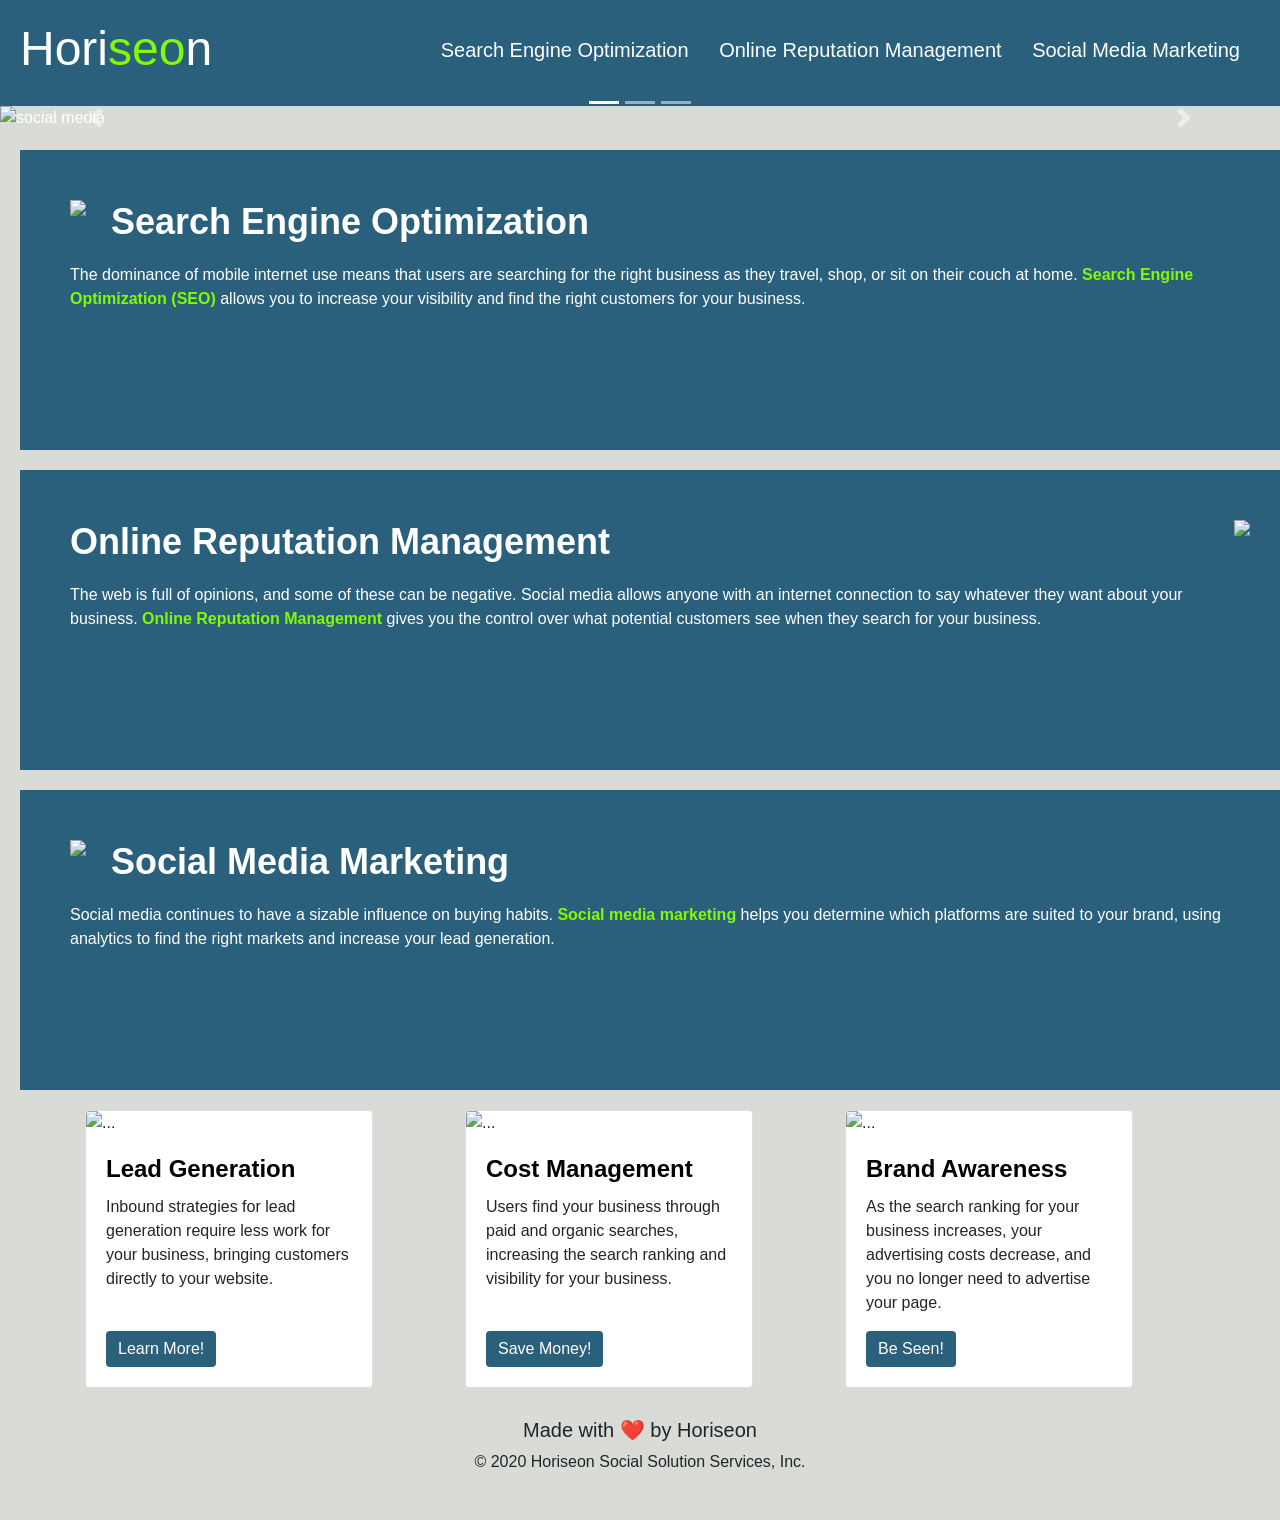
==== index.html @ b985ffcd "Homework1" ====
<!DOCTYPE html>
<html lang="en-us">

<head>
    <meta charset="UTF-8" />
    <link rel="stylesheet" href="https://stackpath.bootstrapcdn.com/bootstrap/4.4.1/css/bootstrap.min.css" integrity="sha384-Vkoo8x4CGsO3+Hhxv8T/Q5PaXtkKtu6ug5TOeNV6gBiFeWPGFN9MuhOf23Q9Ifjh" crossorigin="anonymous">  
    <script src="https://code.jquery.com/jquery-3.4.1.slim.min.js" integrity="sha384-J6qa4849blE2+poT4WnyKhv5vZF5SrPo0iEjwBvKU7imGFAV0wwj1yYfoRSJoZ+n" crossorigin="anonymous"></script>
    <script src="https://cdn.jsdelivr.net/npm/popper.js@1.16.0/dist/umd/popper.min.js" integrity="sha384-Q6E9RHvbIyZFJoft+2mJbHaEWldlvI9IOYy5n3zV9zzTtmI3UksdQRVvoxMfooAo" crossorigin="anonymous"></script>
    <script src="https://stackpath.bootstrapcdn.com/bootstrap/4.4.1/js/bootstrap.min.js" integrity="sha384-wfSDF2E50Y2D1uUdj0O3uMBJnjuUD4Ih7YwaYd1iqfktj0Uod8GCExl3Og8ifwB6" crossorigin="anonymous"></script>
    <link rel="stylesheet" href="./assets/css/style.css">

    <title>Horiseon</title>
</head>

<body>
    <!-- This is the header -->
    <div class="header">
        <h1>Hori<span class="seo">seo</span>n</h1>
        <div>
            <!-- menu bar -->
            <ul>
                <li>
                    <a href="#search-engine-optimization">Search Engine Optimization</a>
                </li>
                <li>
                    <a href="#online-reputation-management">Online Reputation Management</a>
                </li>
                <li>
                    <a href="#social-media-marketing">Social Media Marketing</a>
                </li>
            </ul>
        </div>
    </div>
    <!-- carousel -->
    <div id="carouselExampleIndicators" class="carousel slide" data-ride="carousel">
        <ol class="carousel-indicators">
          <li data-target="#carouselExampleIndicators" data-slide-to="0" class="active"></li>
          <li data-target="#carouselExampleIndicators" data-slide-to="1"></li>
          <li data-target="#carouselExampleIndicators" data-slide-to="2"></li>
        </ol>
        <div class="carousel-inner">
          <div class="carousel-item active">
            <a href="http://www.twitter.com"><img src="C:\FullStack\Week1\feb15\02-Homework\Develop\assets\images\social-media.jpg" class="d-block w-100" alt="social media"></a>
          </div>
          <div class="carousel-item">
            <a href="http://www.google.com"><img src="C:\FullStack\Week1\feb15\02-Homework\Develop\assets\images\search-engine.jpg" class="d-block w-100" alt="seo"></a>
          </div>
          <div class="carousel-item">
            <a href="http://www.reputationdefender.com"><img src="C:\FullStack\Week1\feb15\02-Homework\Develop\assets\images\online-reputation.jpg" class="d-block w-100" alt="online Reputation"></a>
          </div>
        </div>
        <a class="carousel-control-prev" href="#carouselExampleIndicators" role="button" data-slide="prev">
          <span class="carousel-control-prev-icon" aria-hidden="true"></span>
          <span class="sr-only">Previous</span>
        </a>
        <a class="carousel-control-next" href="#carouselExampleIndicators" role="button" data-slide="next">
          <span class="carousel-control-next-icon" aria-hidden="true"></span>
          <span class="sr-only">Next</span>
        </a>
      </div>
      <!-- space down carousel from content -->
      <div class="spacer"></div>
      <!-- horizontal content -->
    <div class="content">
        <div id="search-engine-optimization" class="search-engine-optimization">
            <a href="http://www.google.com"><img src="./assets/images/search-engine-optimization.jpg" class="float-left" /></a>
            <h2 class="content-header">Search Engine Optimization</h2>
            <p>
                The dominance of mobile internet use means that users are searching for the right business as they travel, shop, or sit on their couch at home. <a href="http://www.google.com" class="content-link"> Search Engine Optimization (SEO) </a> allows you to increase your visibility and find the right customers for your business.
            </p>
        </div>
        <div id="online-reputation-management" class="online-reputation-management">
            <a href="http://www.reputationdefender.com"><img src="./assets/images/online-reputation-management.jpg" class="float-right" /></a>
            <h2 class="content-header">Online Reputation Management</h2>
            <p>
                The web is full of opinions, and some of these can be negative. Social media allows anyone with an internet connection to say whatever they want about your business. <a href="http://www.reputationdefender.com" class="content-link">Online Reputation Management</a> gives you the control over what potential customers see when they search for your business.
            </p>
        </div>
        <div id="social-media-marketing" class="social-media-marketing">
            <a href="http://www.twitter.com"><img src="./assets/images/social-media-marketing.jpg" class="float-left" /></a>
            <h2 class="content-header">Social Media Marketing</h2>
            <p>
                Social media continues to have a sizable influence on buying habits. <a href="http://www.twitter.com" class="content-link">Social media marketing</a> helps you determine which platforms are suited to your brand, using analytics to find the right markets and increase your lead generation.
            </p>
        </div>
    </div>
    <!-- vertical cards -->
    <div class="container">
        <div class="row">
          <!-- lead generation card -->
          <div class="col">
            <div class="card" style="width: 18rem;">
                <img src="C:\FullStack\Week1\feb15\02-Homework\Develop\assets\images\lead-generation.png" class="card-img-top" alt="...">
                <div class="card-body">
                  <h5 class="card-title">Lead Generation</h5>
                  <p class="card-text">Inbound strategies for lead generation require less work for your business, bringing customers directly to your website.
                </p>
                  <br>
                  <a href="http://www.keap.com" class="btn btn-primary">Learn More!</a>
                </div>
              </div>
          </div>
          <!-- cost management card -->
          <div class="col">
            <div class="card" style="width: 18rem;">
                <img src="C:\FullStack\Week1\feb15\02-Homework\Develop\assets\images\cost-management.png" class="card-img-top" alt="...">
                <div class="card-body">
                  <h5 class="card-title">Cost Management</h5>
                  <p class="card-text">Users find your business through paid and organic searches, increasing the search ranking and visibility for your business.</p>
                  <br>
                  <a href="http://www.key.com" class="btn btn-primary">Save Money!</a>
                </div>
              </div>
          </div>
          <!-- brand awareness card -->
          <div class="col">
            <div class="card" style="width: 18rem;">
                <img src="C:\FullStack\Week1\feb15\02-Homework\Develop\assets\images\brand-awareness.png" class="card-img-top" alt="...">
                <div class="card-body">
                  <h5 class="card-title">Brand Awareness</h5>
                  <p class="card-text">As the search ranking for your business increases, your advertising costs decrease, and you no longer need to advertise your page.</p>
                  <a href="http://www.entrepreneur.com/amphtml/310427" class="btn btn-primary">Be Seen!</a>
                </div>
              </div>
          </div>
          <!-- bottom footer -->
    <div class="footer">
        <h2>Made with ❤️️ by Horiseon</h2>
        <p>
            &copy; 2020 Horiseon Social Solution Services, Inc.
        </p>
    </div>
</body>

</html>
---- assets/css/style.css ----
* {
    box-sizing: border-box;
    padding: 0;
    margin: 0;
}

body {
    background-color: #d9dcd6;
}

.header {
    padding: 20px;
    font-family: 'Trebuchet MS', 'Lucida Sans Unicode', 'Lucida Grande', 'Lucida Sans', Arial, sans-serif;
    background-color: #2a607c;
    color: #ffffff;
}

.header h1 {
    display: inline-block;
    font-size: 48px;
}

.header h1 .seo {
    color: #80fa06;
}

.header div {
    padding-top: 15px;
    margin-right: 20px;
    float: right;
    font-family: 'Gill Sans', 'Gill Sans MT', Calibri, 'Trebuchet MS', sans-serif;
    font-size: 20px;
}

.header div ul {
    list-style-type: none;
}

.header div ul li {
    display: inline-block;
    margin-left: 25px;
}

a:hover {
    color: #80fa06;
    text-decoration: none;
  }
  
a {
    color: #ffffff;
    text-decoration: none;
}

p {
    font-size: 16px;
}

.content-header {
    color: #ffffff;
    font-size: 24px;
    font-weight: bold;
}

.bold-green {
    color: #80fa06;
    font-size: 16px;
    font-weight: bold;
}
.spacer {
height: 20px;
}

.hero {
    height: 800px;
    width: 100%;
    margin-bottom: 25px;
    background-image: url("../images/digital-marketing-meeting.jpg");
    background-size: cover;
    background-position: center;
}

.float-left {
    float: left;
    margin-right: 25px;
}

.float-right {
    float: right;
    margin-left: 25px;
}

.content {
    width: 100%;
    display: inline-block;
    margin-left: 20px;
}
a.content-link {
    color: #80fa06;
    font-weight: bold;
}
.benefits {
    margin-right: 20px;
    padding: 20px;
    clear: both;
    float: right;
    width: 20%;
    height: 100%;
    font-family: 'Gill Sans', 'Gill Sans MT', Calibri, 'Trebuchet MS', sans-serif;
    background-color: #2a607c;
}

.benefit-lead {
    margin-bottom: 32px;
    color: #ffffff;
}

.benefit-brand {
    margin-bottom: 32px;
    color: #ffffff;
}

.benefit-cost {
    margin-bottom: 32px;
    color: #ffffff;
}

.benefit-lead h3 {
    margin-bottom: 10px;
    text-align: center;
}

.benefit-brand h3 {
    margin-bottom: 10px;
    text-align: center;
}

.benefit-cost h3 {
    margin-bottom: 10px;
    text-align: center;
}
.card-title {
    color: #000000;
    font-weight: bold;
    font-size: 24px;
}
.benefit-lead img {
    display: block;
    margin: 10px auto;
    max-width: 150px;
}

.benefit-brand img {
    display: block;
    margin: 10px auto;
    max-width: 150px;
}

.benefit-cost img {
    display: block;
    margin: 10px auto;
    max-width: 150px;
}

.search-engine-optimization {
    margin-bottom: 20px;
    padding: 50px;
    height: 300px;
    font-family: 'Gill Sans', 'Gill Sans MT', Calibri, 'Trebuchet MS', sans-serif;
    background-color: #2a607c;
    color: #ffffff;
}

.online-reputation-management {
    margin-bottom: 20px;
    padding: 50px;
    height: 300px;
    font-family: 'Gill Sans', 'Gill Sans MT', Calibri, 'Trebuchet MS', sans-serif;
    background-color: #2a607c;
    color: #ffffff;
}

.social-media-marketing {
    margin-bottom: 20px;
    padding: 50px;
    height: 300px;
    font-family: 'Gill Sans', 'Gill Sans MT', Calibri, 'Trebuchet MS', sans-serif;
    background-color: #2a607c;
    color: #ffffff;
}

.search-engine-optimization img {
    max-height: 200px;
}

.online-reputation-management img {
    max-height: 200px;
}

.social-media-marketing img {
    max-height: 200px;
}

.search-engine-optimization h2 {
    margin-bottom: 20px;
    font-size: 36px;
}

.online-reputation-management h2 {
    margin-bottom: 20px;
    font-size: 36px;
}

.social-media-marketing h2 {
    margin-bottom: 20px;
    font-size: 36px;
}

.footer {
    padding: 30px;
    clear: both;
    font-family: 'Trebuchet MS', 'Lucida Sans Unicode', 'Lucida Grande', 'Lucida Sans', Arial, sans-serif;
    text-align: center;
    width: 100%;
}

.footer h2 {
    font-size: 20px;
}
.btn-primary {
    background-color: #2a607c;
    border: none;
}
.btn-primary:hover {
    background-color: #80fa06
}
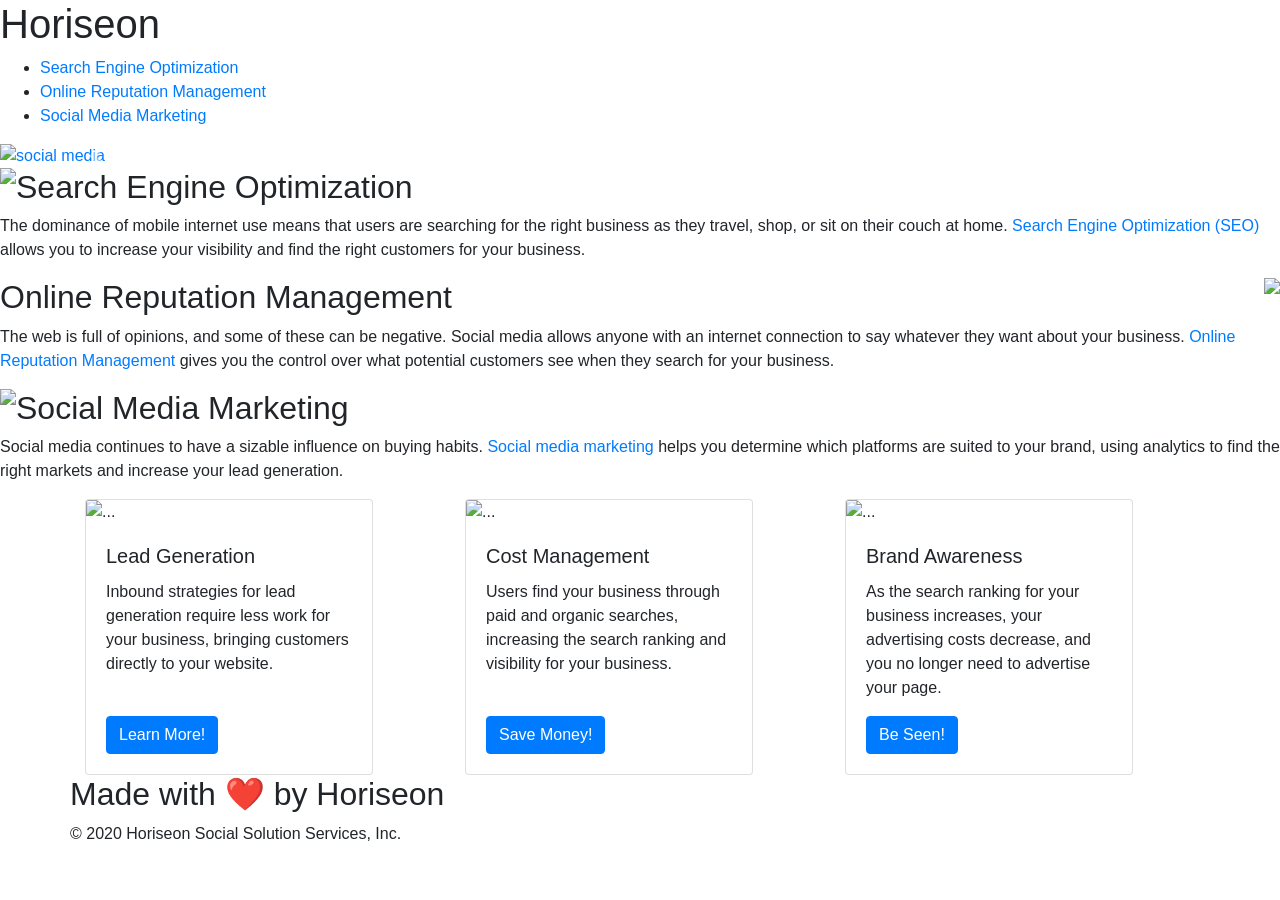
==== commit 0484de46: "homework1" ====
--- a/index.html
+++ b/index.html
@@ -7,7 +7,7 @@
     <script src="https://code.jquery.com/jquery-3.4.1.slim.min.js" integrity="sha384-J6qa4849blE2+poT4WnyKhv5vZF5SrPo0iEjwBvKU7imGFAV0wwj1yYfoRSJoZ+n" crossorigin="anonymous"></script>
     <script src="https://cdn.jsdelivr.net/npm/popper.js@1.16.0/dist/umd/popper.min.js" integrity="sha384-Q6E9RHvbIyZFJoft+2mJbHaEWldlvI9IOYy5n3zV9zzTtmI3UksdQRVvoxMfooAo" crossorigin="anonymous"></script>
     <script src="https://stackpath.bootstrapcdn.com/bootstrap/4.4.1/js/bootstrap.min.js" integrity="sha384-wfSDF2E50Y2D1uUdj0O3uMBJnjuUD4Ih7YwaYd1iqfktj0Uod8GCExl3Og8ifwB6" crossorigin="anonymous"></script>
-    <link rel="stylesheet" href="./assets/css/style.css">
+    <link rel="stylesheet" href="C:\FullStack\Week1\feb15\02-Homework\Develop\assets\css\style.css">
 
     <title>Horiseon</title>
 </head>
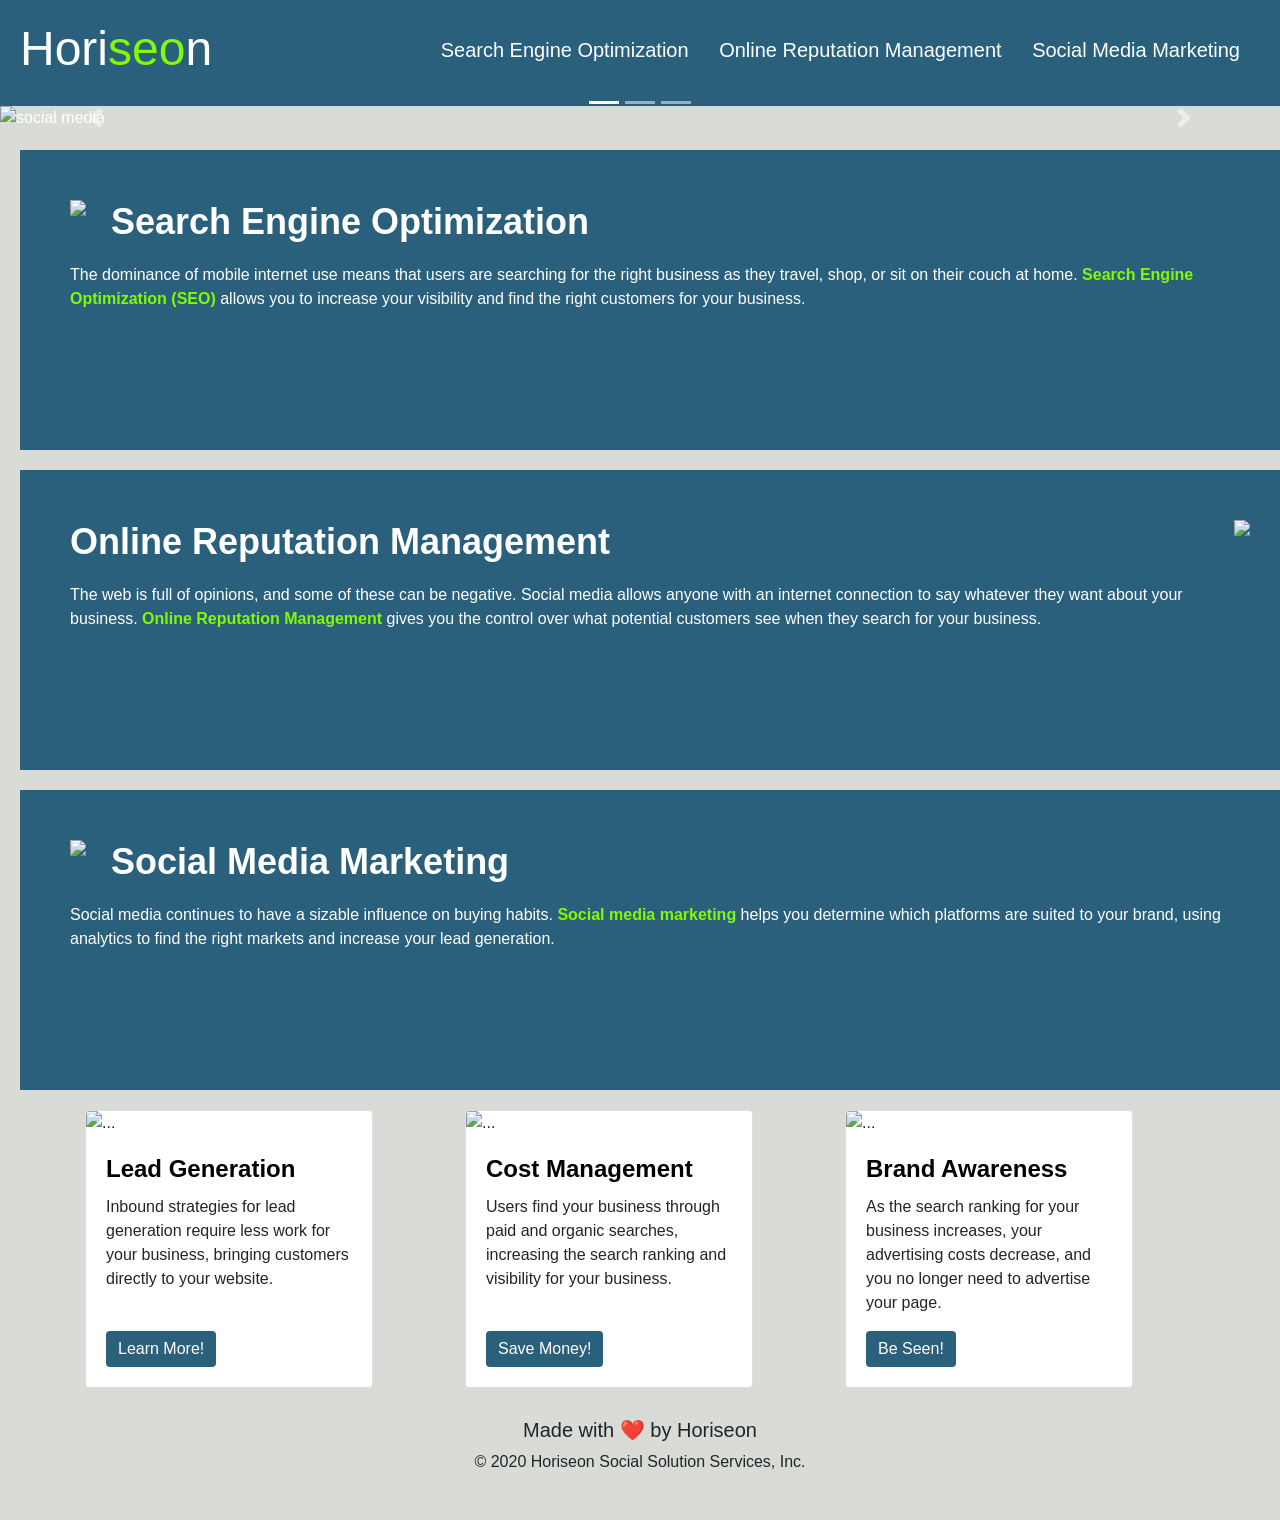
==== commit f7f5a64a: "homework1" ====
--- a/index.html
+++ b/index.html
@@ -7,7 +7,7 @@
     <script src="https://code.jquery.com/jquery-3.4.1.slim.min.js" integrity="sha384-J6qa4849blE2+poT4WnyKhv5vZF5SrPo0iEjwBvKU7imGFAV0wwj1yYfoRSJoZ+n" crossorigin="anonymous"></script>
     <script src="https://cdn.jsdelivr.net/npm/popper.js@1.16.0/dist/umd/popper.min.js" integrity="sha384-Q6E9RHvbIyZFJoft+2mJbHaEWldlvI9IOYy5n3zV9zzTtmI3UksdQRVvoxMfooAo" crossorigin="anonymous"></script>
     <script src="https://stackpath.bootstrapcdn.com/bootstrap/4.4.1/js/bootstrap.min.js" integrity="sha384-wfSDF2E50Y2D1uUdj0O3uMBJnjuUD4Ih7YwaYd1iqfktj0Uod8GCExl3Og8ifwB6" crossorigin="anonymous"></script>
-    <link rel="stylesheet" href="C:\FullStack\Week1\feb15\02-Homework\Develop\assets\css\style.css">
+    <link rel="stylesheet" href="assets\css\style.css">
 
     <title>Horiseon</title>
 </head>
@@ -40,13 +40,13 @@
         </ol>
         <div class="carousel-inner">
           <div class="carousel-item active">
-            <a href="http://www.twitter.com"><img src="C:\FullStack\Week1\feb15\02-Homework\Develop\assets\images\social-media.jpg" class="d-block w-100" alt="social media"></a>
+            <a href="http://www.twitter.com"><img src="C:\FullStack\homework\assets\images\social-media.jpg" class="d-block w-100" alt="social media"></a>
           </div>
           <div class="carousel-item">
-            <a href="http://www.google.com"><img src="C:\FullStack\Week1\feb15\02-Homework\Develop\assets\images\search-engine.jpg" class="d-block w-100" alt="seo"></a>
+            <a href="http://www.google.com"><img src="C:\FullStack\homework\assets\images\search-engine.jpg" class="d-block w-100" alt="seo"></a>
           </div>
           <div class="carousel-item">
-            <a href="http://www.reputationdefender.com"><img src="C:\FullStack\Week1\feb15\02-Homework\Develop\assets\images\online-reputation.jpg" class="d-block w-100" alt="online Reputation"></a>
+            <a href="http://www.reputationdefender.com"><img src="C:\FullStack\homework\assets\images\online-reputation.jpg" class="d-block w-100" alt="online Reputation"></a>
           </div>
         </div>
         <a class="carousel-control-prev" href="#carouselExampleIndicators" role="button" data-slide="prev">
@@ -63,21 +63,21 @@
       <!-- horizontal content -->
     <div class="content">
         <div id="search-engine-optimization" class="search-engine-optimization">
-            <a href="http://www.google.com"><img src="./assets/images/search-engine-optimization.jpg" class="float-left" /></a>
+            <a href="http://www.google.com"><img src="C:\FullStack\homework\assets\images\search-engine-optimization.jpg" class="float-left" /></a>
             <h2 class="content-header">Search Engine Optimization</h2>
             <p>
                 The dominance of mobile internet use means that users are searching for the right business as they travel, shop, or sit on their couch at home. <a href="http://www.google.com" class="content-link"> Search Engine Optimization (SEO) </a> allows you to increase your visibility and find the right customers for your business.
             </p>
         </div>
         <div id="online-reputation-management" class="online-reputation-management">
-            <a href="http://www.reputationdefender.com"><img src="./assets/images/online-reputation-management.jpg" class="float-right" /></a>
+            <a href="http://www.reputationdefender.com"><img src="C:\FullStack\homework\assets\images\online-reputation-management.jpg" class="float-right" /></a>
             <h2 class="content-header">Online Reputation Management</h2>
             <p>
                 The web is full of opinions, and some of these can be negative. Social media allows anyone with an internet connection to say whatever they want about your business. <a href="http://www.reputationdefender.com" class="content-link">Online Reputation Management</a> gives you the control over what potential customers see when they search for your business.
             </p>
         </div>
         <div id="social-media-marketing" class="social-media-marketing">
-            <a href="http://www.twitter.com"><img src="./assets/images/social-media-marketing.jpg" class="float-left" /></a>
+            <a href="http://www.twitter.com"><img src="C:\FullStack\homework\assets\images\social-media-marketing.jpg" class="float-left" /></a>
             <h2 class="content-header">Social Media Marketing</h2>
             <p>
                 Social media continues to have a sizable influence on buying habits. <a href="http://www.twitter.com" class="content-link">Social media marketing</a> helps you determine which platforms are suited to your brand, using analytics to find the right markets and increase your lead generation.
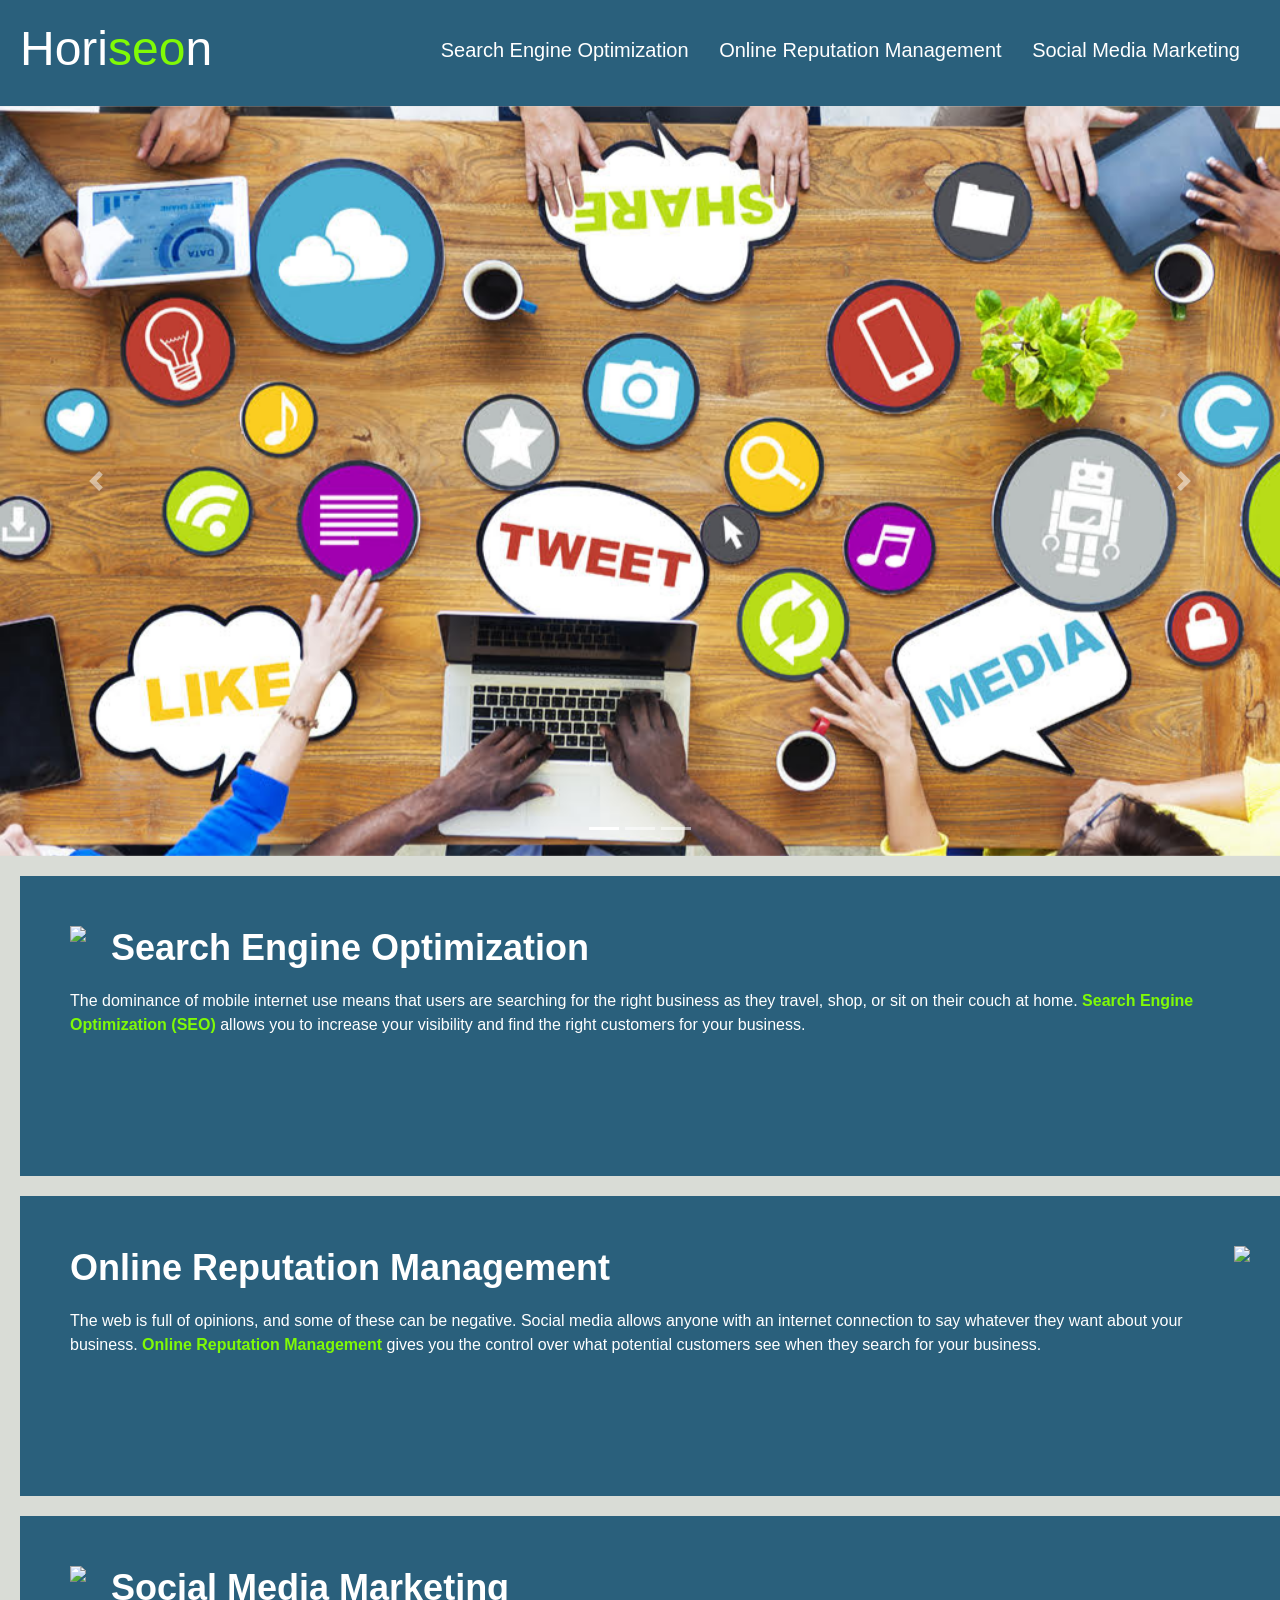
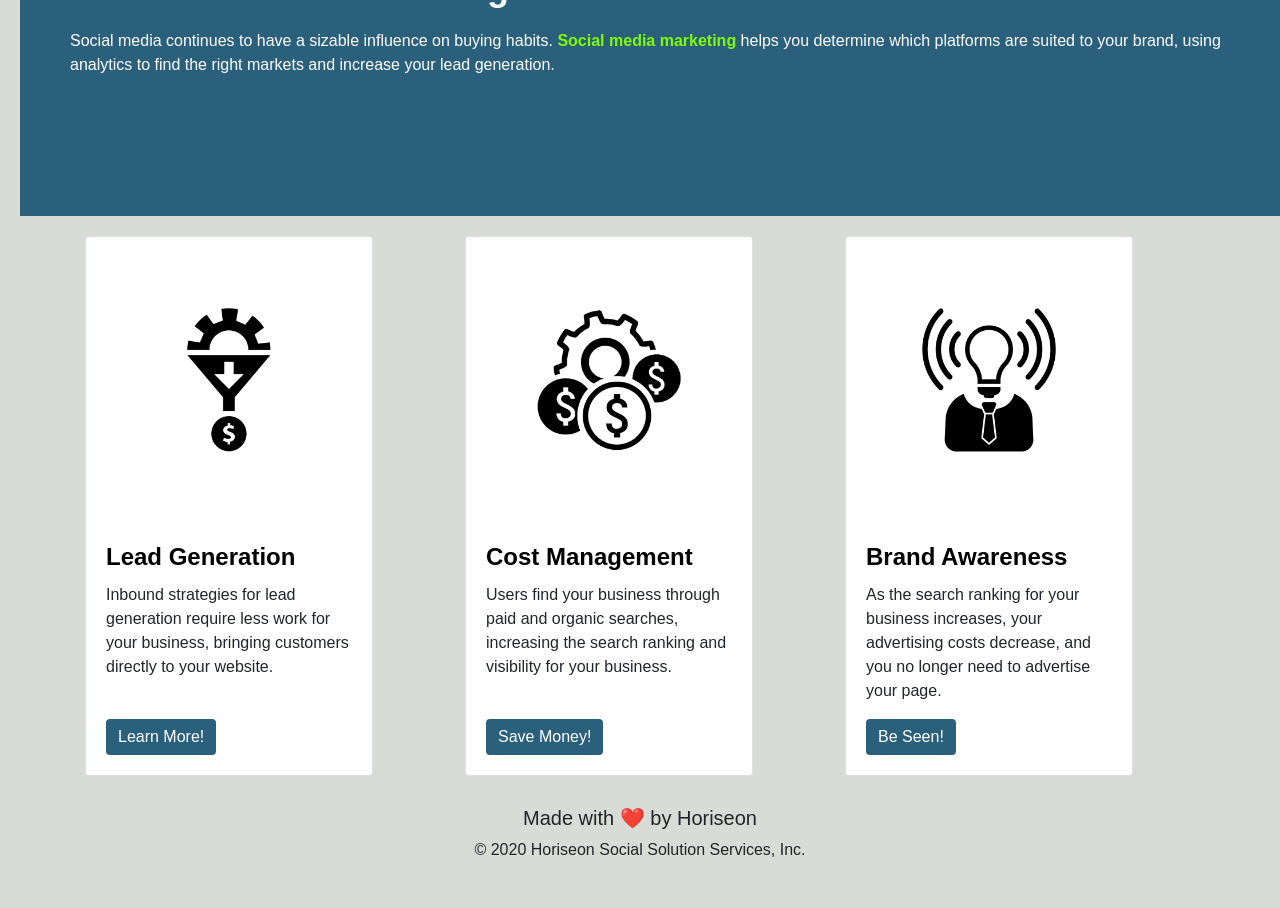
==== commit bcab068e: "homework1" ====
--- a/index.html
+++ b/index.html
@@ -40,13 +40,13 @@
         </ol>
         <div class="carousel-inner">
           <div class="carousel-item active">
-            <a href="http://www.twitter.com"><img src="C:\FullStack\homework\assets\images\social-media.jpg" class="d-block w-100" alt="social media"></a>
+            <a href="http://www.twitter.com"><img src="assets\images\social-media.jpg" class="d-block w-100" alt="social media"></a>
           </div>
           <div class="carousel-item">
-            <a href="http://www.google.com"><img src="C:\FullStack\homework\assets\images\search-engine.jpg" class="d-block w-100" alt="seo"></a>
+            <a href="http://www.google.com"><img src="assets\images\search-engine.jpg" class="d-block w-100" alt="seo"></a>
           </div>
           <div class="carousel-item">
-            <a href="http://www.reputationdefender.com"><img src="C:\FullStack\homework\assets\images\online-reputation.jpg" class="d-block w-100" alt="online Reputation"></a>
+            <a href="http://www.reputationdefender.com"><img src="assets\images\online-reputation.jpg" class="d-block w-100" alt="online Reputation"></a>
           </div>
         </div>
         <a class="carousel-control-prev" href="#carouselExampleIndicators" role="button" data-slide="prev">
@@ -63,21 +63,21 @@
       <!-- horizontal content -->
     <div class="content">
         <div id="search-engine-optimization" class="search-engine-optimization">
-            <a href="http://www.google.com"><img src="C:\FullStack\homework\assets\images\search-engine-optimization.jpg" class="float-left" /></a>
+            <a href="http://www.google.com"><img src="assets\images\search-engine-optimization.jpg" class="float-left" /></a>
             <h2 class="content-header">Search Engine Optimization</h2>
             <p>
                 The dominance of mobile internet use means that users are searching for the right business as they travel, shop, or sit on their couch at home. <a href="http://www.google.com" class="content-link"> Search Engine Optimization (SEO) </a> allows you to increase your visibility and find the right customers for your business.
             </p>
         </div>
         <div id="online-reputation-management" class="online-reputation-management">
-            <a href="http://www.reputationdefender.com"><img src="C:\FullStack\homework\assets\images\online-reputation-management.jpg" class="float-right" /></a>
+            <a href="http://www.reputationdefender.com"><img src="assets\images\online-reputation-management.jpg" class="float-right" /></a>
             <h2 class="content-header">Online Reputation Management</h2>
             <p>
                 The web is full of opinions, and some of these can be negative. Social media allows anyone with an internet connection to say whatever they want about your business. <a href="http://www.reputationdefender.com" class="content-link">Online Reputation Management</a> gives you the control over what potential customers see when they search for your business.
             </p>
         </div>
         <div id="social-media-marketing" class="social-media-marketing">
-            <a href="http://www.twitter.com"><img src="C:\FullStack\homework\assets\images\social-media-marketing.jpg" class="float-left" /></a>
+            <a href="http://www.twitter.com"><img src="assets\images\social-media-marketing.jpg" class="float-left" /></a>
             <h2 class="content-header">Social Media Marketing</h2>
             <p>
                 Social media continues to have a sizable influence on buying habits. <a href="http://www.twitter.com" class="content-link">Social media marketing</a> helps you determine which platforms are suited to your brand, using analytics to find the right markets and increase your lead generation.
@@ -90,7 +90,7 @@
           <!-- lead generation card -->
           <div class="col">
             <div class="card" style="width: 18rem;">
-                <img src="C:\FullStack\Week1\feb15\02-Homework\Develop\assets\images\lead-generation.png" class="card-img-top" alt="...">
+                <img src="assets\images\lead-generation.png" class="card-img-top" alt="...">
                 <div class="card-body">
                   <h5 class="card-title">Lead Generation</h5>
                   <p class="card-text">Inbound strategies for lead generation require less work for your business, bringing customers directly to your website.
@@ -103,7 +103,7 @@
           <!-- cost management card -->
           <div class="col">
             <div class="card" style="width: 18rem;">
-                <img src="C:\FullStack\Week1\feb15\02-Homework\Develop\assets\images\cost-management.png" class="card-img-top" alt="...">
+                <img src="assets\images\cost-management.png" class="card-img-top" alt="...">
                 <div class="card-body">
                   <h5 class="card-title">Cost Management</h5>
                   <p class="card-text">Users find your business through paid and organic searches, increasing the search ranking and visibility for your business.</p>
@@ -115,7 +115,7 @@
           <!-- brand awareness card -->
           <div class="col">
             <div class="card" style="width: 18rem;">
-                <img src="C:\FullStack\Week1\feb15\02-Homework\Develop\assets\images\brand-awareness.png" class="card-img-top" alt="...">
+                <img src="assets\images\brand-awareness.png" class="card-img-top" alt="...">
                 <div class="card-body">
                   <h5 class="card-title">Brand Awareness</h5>
                   <p class="card-text">As the search ranking for your business increases, your advertising costs decrease, and you no longer need to advertise your page.</p>
